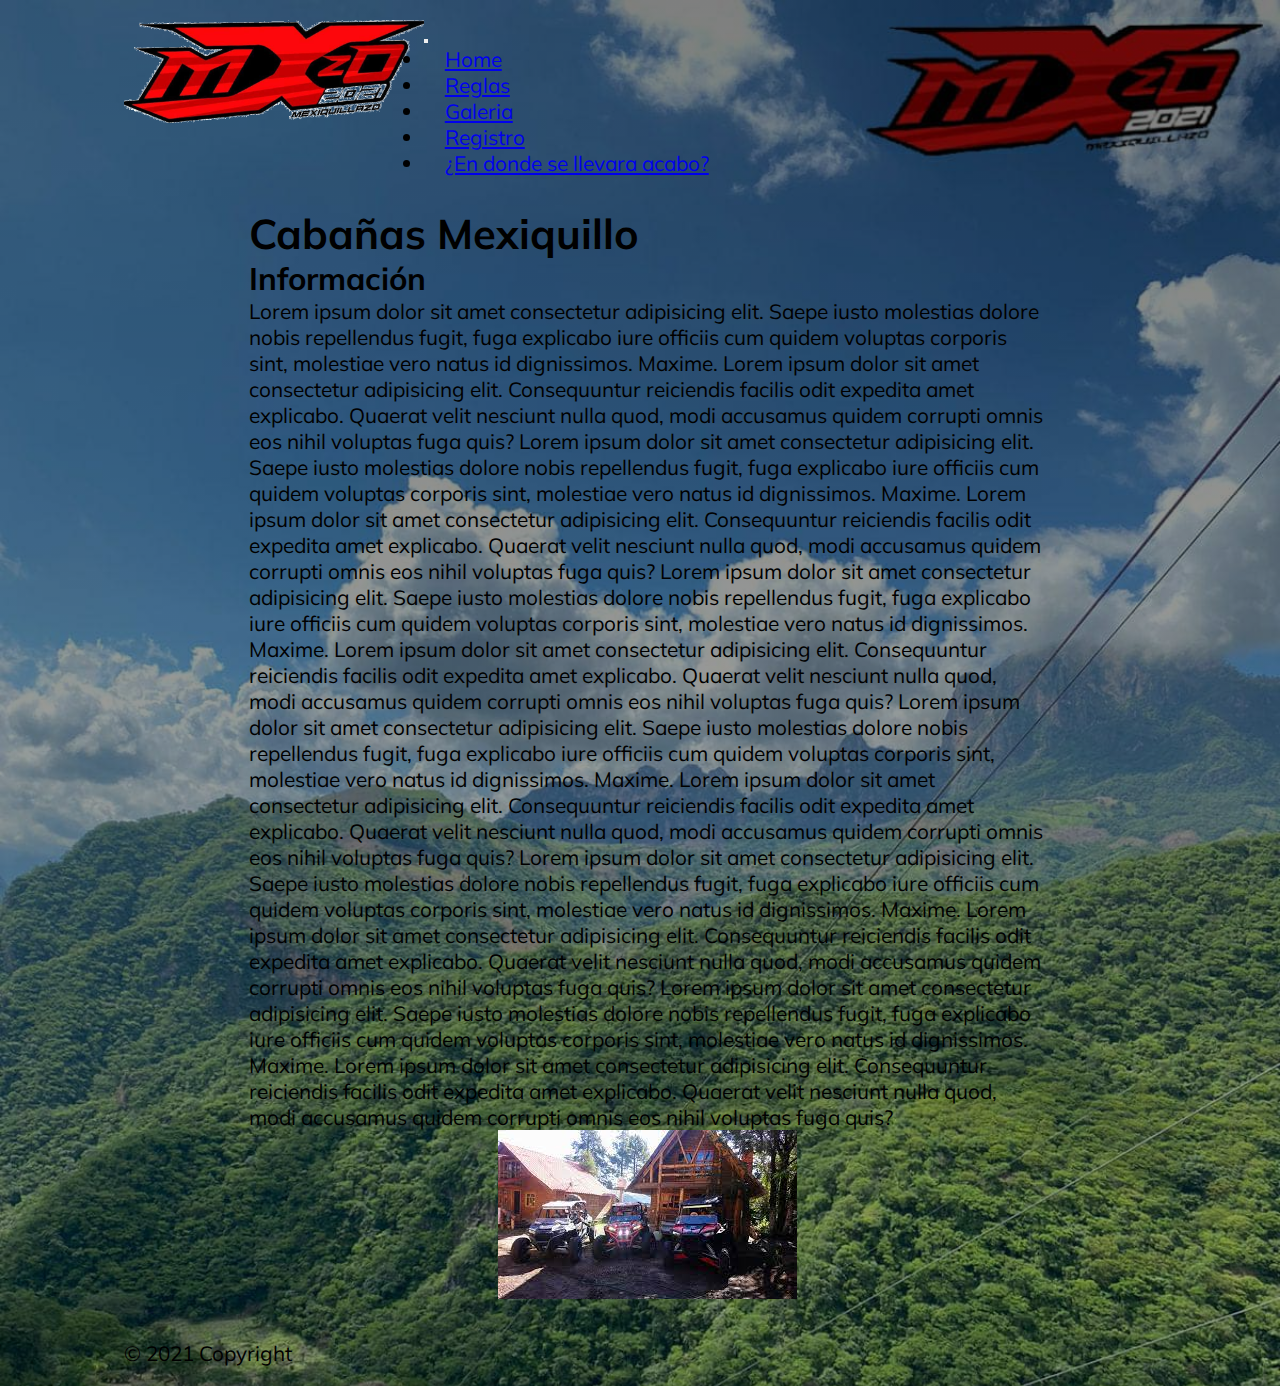
==== index.html @ 037ce4f3 "Mejorando nav" ====
<!DOCTYPE html>
<html>
	<head>
        <title>Cabañas</title>
		<meta name="keywords" content="Turismo, Bosque, montañas, información">
		<meta name="description" content="En nuestras instalaciones, podrás divertirte haciendo diferentes actividades al aire libre, 
		así como disfrutar de nuestros cabañas con todas la necesidades para que disfrutes tu estancia."/>
        <meta charset=utf-8>
        <meta name=viewport content="width=device-width, initial-scale=1">
		<link href="https://cdn.jsdelivr.net/npm/bootstrap@5.0.2/dist/css/bootstrap.min.css" rel="stylesheet" integrity="sha384-EVSTQN3/azprG1Anm3QDgpJLIm9Nao0Yz1ztcQTwFspd3yD65VohhpuuCOmLASjC" crossorigin="anonymous">
        <link href="sass/style2.css" rel="stylesheet" type="text/css">
    </head>
    <body>
        <div class="main">
			<nav class="navbar navbar-expand-lg navbar-dark bg-dark">
                <a href="index.html"><img src="img/logo.png" class="logo"></a>
                <div class="container">
                  <button class="navbar-toggler collapsed" type="button" data-bs-toggle="collapse" data-bs-target="#navbarsExample07" aria-controls="navbarsExample07" aria-expanded="false" aria-label="Toggle navigation">
                    <span class="navbar-toggler-icon"></span>
                  </button>                  
                    <div class="navbar-collapse collapse text-center menu" id="navbarsExample07">
                        <ul class="navbar-nav">
                            <li>
                                <a class="nav-link" href="index.html">Home</a>
                            </li>
                            <li>
                                <a class="nav-link" href="reglas.html">Reglas</a>
                            </li>
                            <li>
                                <a class="nav-link" href="galeria.html">Galeria</a>
                            </li>
                            <li>
                                <a class="nav-link" href="contacto.html">Registro</a>
                            </li>
                            <li>
                                <a class="nav-link" href="mapa.html">¿En donde se llevara acabo?</a>
                            </li>
                        </ul>
                    </div>
                </div>
            </nav>  
			<div class="bg-light formulario">
				<h1>Cabañas Mexiquillo</h1>
				<h2>Información</h2>
				<p>
					Lorem ipsum dolor sit amet consectetur adipisicing elit. 
					Saepe iusto molestias dolore nobis repellendus fugit, fuga explicabo iure officiis 
					cum quidem voluptas corporis sint, molestiae vero natus id dignissimos. Maxime.
					Lorem ipsum dolor sit amet consectetur adipisicing elit. Consequuntur reiciendis 
					facilis odit expedita amet explicabo. 
					Quaerat velit nesciunt nulla quod, modi accusamus quidem corrupti omnis eos nihil voluptas fuga quis?
					Lorem ipsum dolor sit amet consectetur adipisicing elit. 
					Saepe iusto molestias dolore nobis repellendus fugit, fuga explicabo iure officiis 
					cum quidem voluptas corporis sint, molestiae vero natus id dignissimos. Maxime.
					Lorem ipsum dolor sit amet consectetur adipisicing elit. Consequuntur reiciendis 
					facilis odit expedita amet explicabo. 
					Quaerat velit nesciunt nulla quod, modi accusamus quidem corrupti omnis eos nihil voluptas fuga quis?
					Lorem ipsum dolor sit amet consectetur adipisicing elit. 
					Saepe iusto molestias dolore nobis repellendus fugit, fuga explicabo iure officiis 
					cum quidem voluptas corporis sint, molestiae vero natus id dignissimos. Maxime.
					Lorem ipsum dolor sit amet consectetur adipisicing elit. Consequuntur reiciendis 
					facilis odit expedita amet explicabo. 
					Quaerat velit nesciunt nulla quod, modi accusamus quidem corrupti omnis eos nihil voluptas fuga quis?
					Lorem ipsum dolor sit amet consectetur adipisicing elit. 
					Saepe iusto molestias dolore nobis repellendus fugit, fuga explicabo iure officiis 
					cum quidem voluptas corporis sint, molestiae vero natus id dignissimos. Maxime.
					Lorem ipsum dolor sit amet consectetur adipisicing elit. Consequuntur reiciendis 
					facilis odit expedita amet explicabo. 
					Quaerat velit nesciunt nulla quod, modi accusamus quidem corrupti omnis eos nihil voluptas fuga quis?
					Lorem ipsum dolor sit amet consectetur adipisicing elit. 
					Saepe iusto molestias dolore nobis repellendus fugit, fuga explicabo iure officiis 
					cum quidem voluptas corporis sint, molestiae vero natus id dignissimos. Maxime.
					Lorem ipsum dolor sit amet consectetur adipisicing elit. Consequuntur reiciendis 
					facilis odit expedita amet explicabo. 
					Quaerat velit nesciunt nulla quod, modi accusamus quidem corrupti omnis eos nihil voluptas fuga quis?
					Lorem ipsum dolor sit amet consectetur adipisicing elit. 
					Saepe iusto molestias dolore nobis repellendus fugit, fuga explicabo iure officiis 
					cum quidem voluptas corporis sint, molestiae vero natus id dignissimos. Maxime.
					Lorem ipsum dolor sit amet consectetur adipisicing elit. Consequuntur reiciendis 
					facilis odit expedita amet explicabo. 
					Quaerat velit nesciunt nulla quod, modi accusamus quidem corrupti omnis eos nihil voluptas fuga quis?
				</p>
				<img src="img/info1.jpg" class="info__imag">
			</div>  
			<footer class="bg-light">
                <div class="text-center p-3">
                      © 2021 Copyright
                </div>
            </footer>
		</div>
		<script src="https://cdn.jsdelivr.net/npm/bootstrap@5.0.2/dist/js/bootstrap.bundle.min.js" integrity="sha384-MrcW6ZMFYlzcLA8Nl+NtUVF0sA7MsXsP1UyJoMp4YLEuNSfAP+JcXn/tWtIaxVXM" crossorigin="anonymous"></script>
	</body>
</html>
---- sass/style2.css ----
@import url("https://fonts.googleapis.com/css2?family=Frank+Ruhl+Libre:wght@700&family=Mulish:ital,wght@1,300&display=swap");
* {
  margin: 0;
  padding: 0;
}

body {
  min-height: 100vh;
  background-image: linear-gradient(rgba(0, 0, 0, 0.5), rgba(0, 0, 0, 0.3)), url("../img/fondo2.jpg");
  background-size: cover;
  font-family: "Mulish", sans-serif;
  font-size: 150%;
}

.main {
  margin: 20px;
  width: 98%;
  height: 98%;
}
.main .logo {
  width: 300px;
}
.main nav {
  display: flex;
  flex-direction: column;
}
.main nav li {
  padding-inline: 1em;
}
.main nav li:hover {
  background-color: black;
  transform: scale(1, 1);
}
@media all and (min-width: 980px) {
  .main nav li:hover {
    background-color: green;
    transform: scale(1.1, 1.1);
  }
}
.main .formulario {
  margin-bottom: 10px;
  margin-top: 10px;
  padding: 1em;
}
.main .formulario--datos {
  display: flex;
  flex-direction: column;
}
.main footer {
  margin-top: 1em;
}

.parpadea, .cuidado {
  animation-name: parpadeo;
  animation-duration: 1s;
  animation-timing-function: linear;
  animation-iteration-count: infinite;
}

@keyframes parpadeo {
  0% {
    opacity: 1;
  }
  50% {
    opacity: 0;
  }
  100% {
    opacity: 1;
  }
}
.info__imag {
  margin-left: auto;
  margin-right: auto;
  display: block;
}

.tamanoImagenes {
  width: 100%;
  height: 500px;
  margin: 0px;
  padding: 10px;
}

.reglas {
  padding-left: 30px;
}
.reglas .separacion {
  padding-top: 10px;
  padding-bottom: 10px;
}

.titulo, .cuidado {
  text-align: center;
  font-size: 100%;
}

.cuidado {
  font-size: 28px;
  font-weight: bold;
  color: red;
}

@media all and (min-width: 1279px) {
  body {
    font-size: 130%;
  }

  .main header {
    margin-left: 100px;
    margin-right: 100px;
  }

  .main nav {
    flex-direction: row;
    margin-left: 5em;
    margin-right: 5em;
  }

  .main .formulario {
    margin-left: 8em;
    margin-right: 8em;
    padding: 1em 3em;
  }

  .main footer {
    margin-left: 5em;
    margin-right: 5em;
  }

  .main .formulario--datos {
    flex-direction: row;
    flex-wrap: wrap;
  }

  .main .carruselTamano {
    margin-left: 15em;
    margin-right: 15em;
  }
}

/*# sourceMappingURL=style2.css.map */
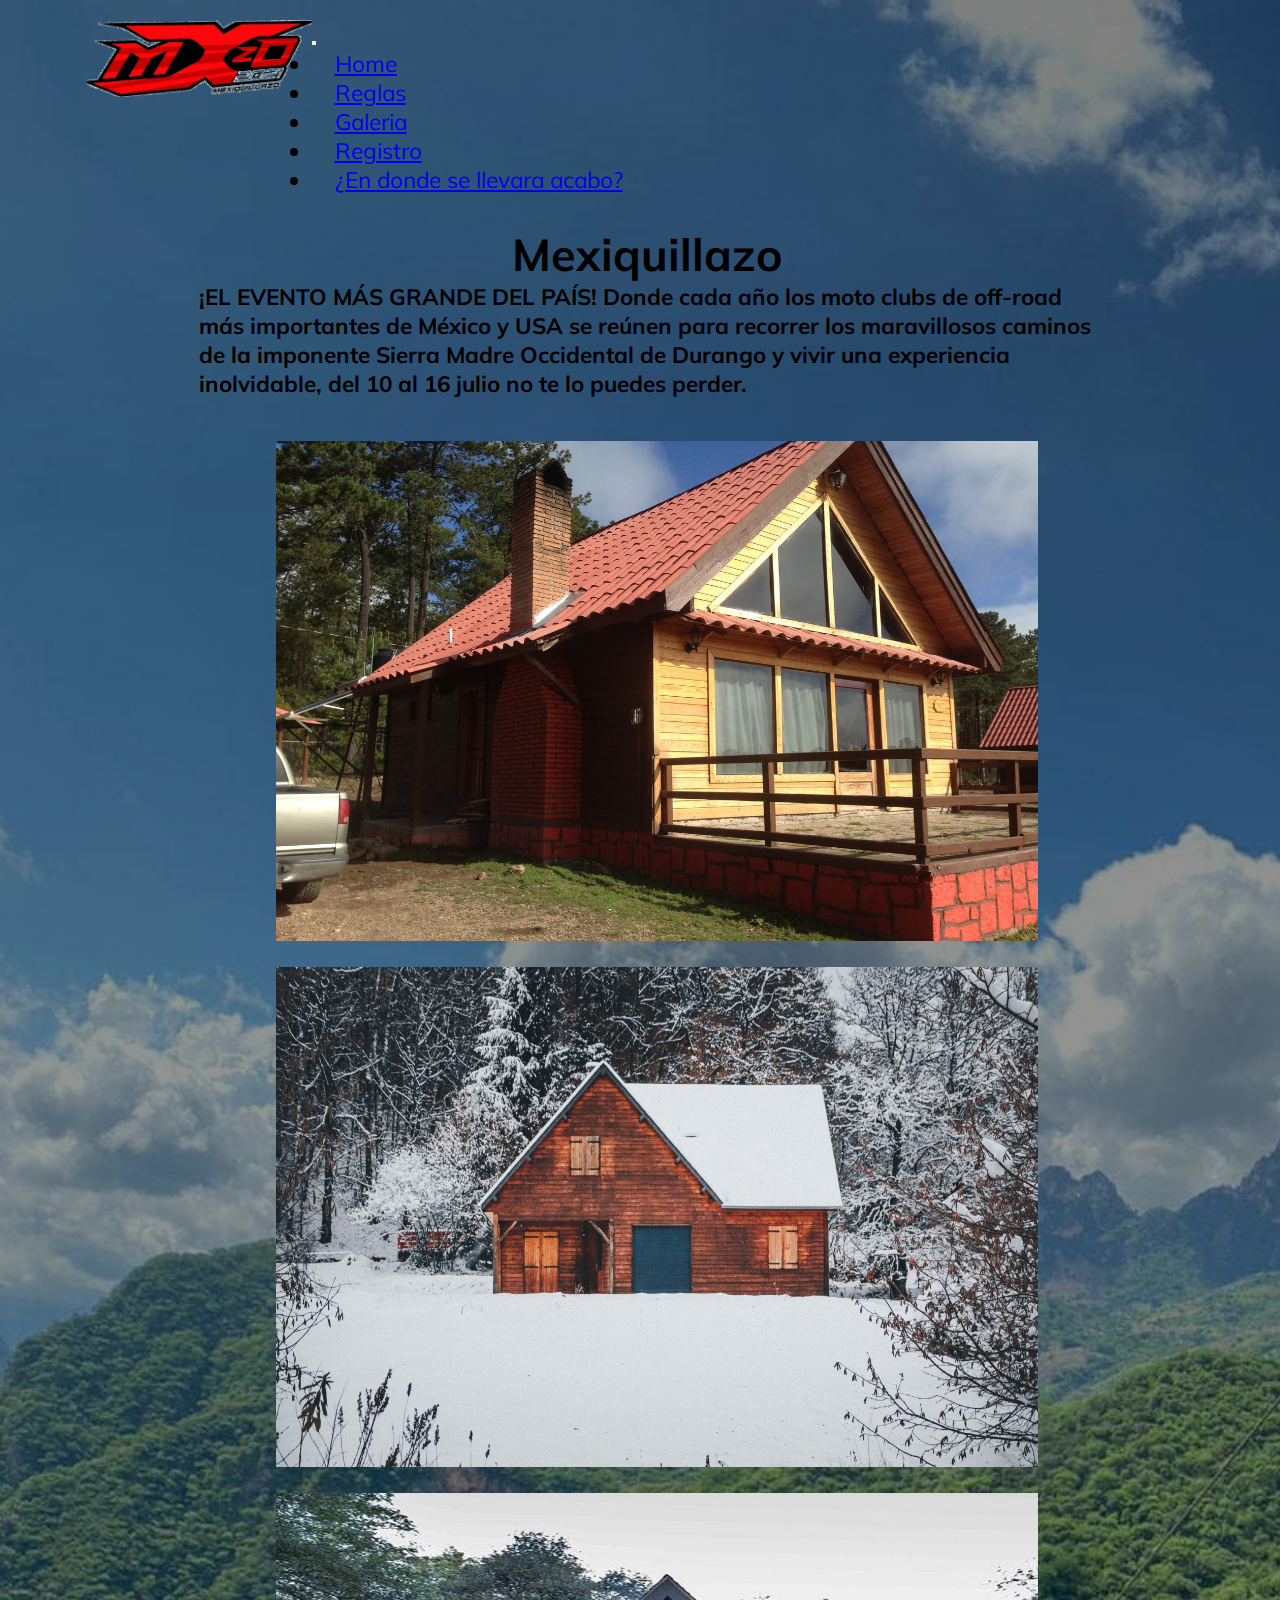
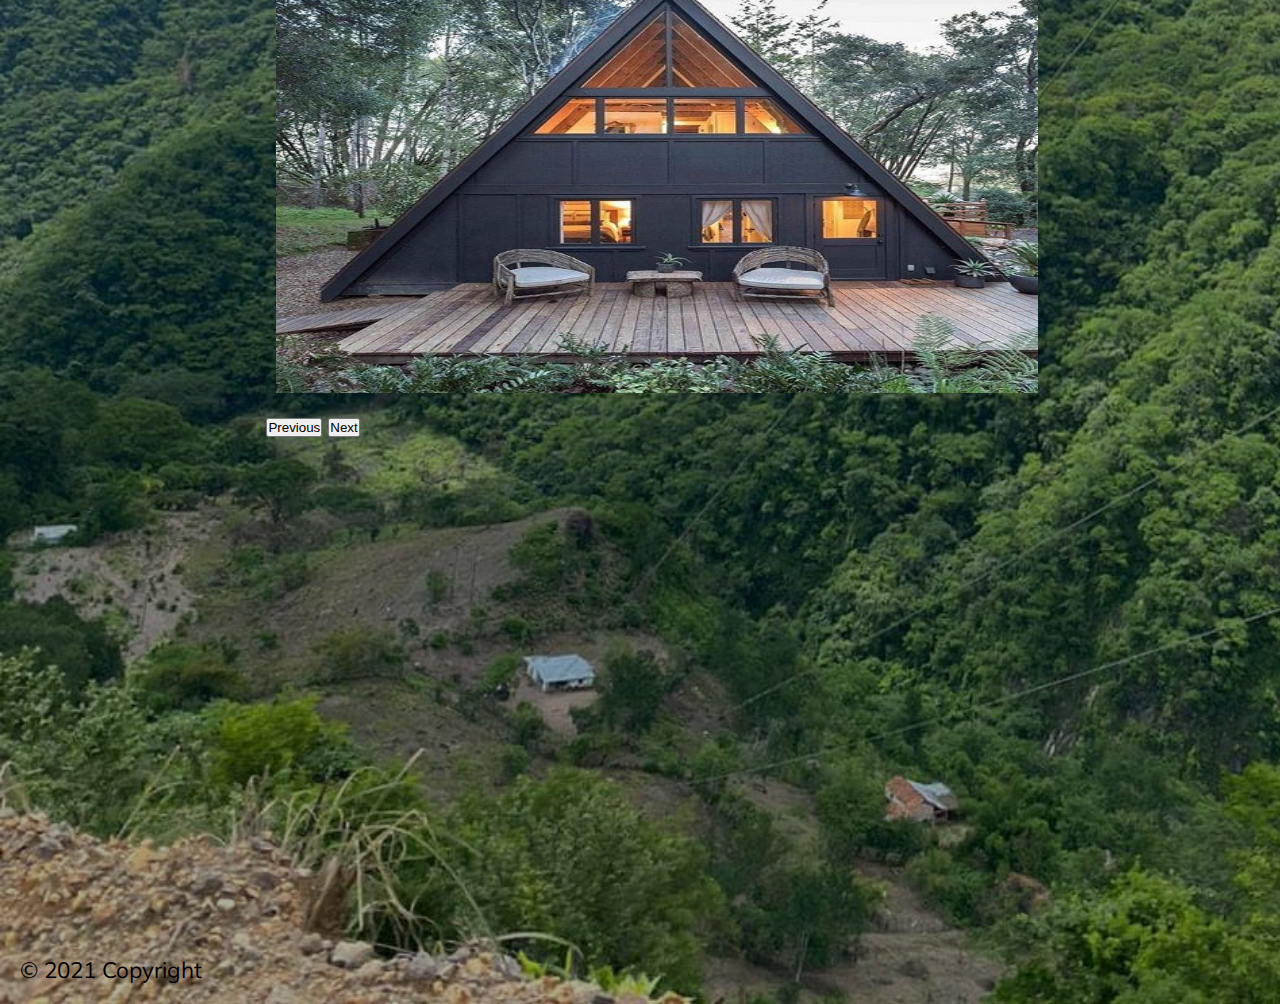
==== commit 01a298e7: "Mejorado el home y añadiendo tamaño de letras" ====
--- a/index.html
+++ b/index.html
@@ -39,49 +39,56 @@
                     </div>
                 </div>
             </nav>  
-			<div class="bg-light formulario">
-				<h1>Cabañas Mexiquillo</h1>
-				<h2>Información</h2>
-				<p>
-					Lorem ipsum dolor sit amet consectetur adipisicing elit. 
-					Saepe iusto molestias dolore nobis repellendus fugit, fuga explicabo iure officiis 
-					cum quidem voluptas corporis sint, molestiae vero natus id dignissimos. Maxime.
-					Lorem ipsum dolor sit amet consectetur adipisicing elit. Consequuntur reiciendis 
-					facilis odit expedita amet explicabo. 
-					Quaerat velit nesciunt nulla quod, modi accusamus quidem corrupti omnis eos nihil voluptas fuga quis?
-					Lorem ipsum dolor sit amet consectetur adipisicing elit. 
-					Saepe iusto molestias dolore nobis repellendus fugit, fuga explicabo iure officiis 
-					cum quidem voluptas corporis sint, molestiae vero natus id dignissimos. Maxime.
-					Lorem ipsum dolor sit amet consectetur adipisicing elit. Consequuntur reiciendis 
-					facilis odit expedita amet explicabo. 
-					Quaerat velit nesciunt nulla quod, modi accusamus quidem corrupti omnis eos nihil voluptas fuga quis?
-					Lorem ipsum dolor sit amet consectetur adipisicing elit. 
-					Saepe iusto molestias dolore nobis repellendus fugit, fuga explicabo iure officiis 
-					cum quidem voluptas corporis sint, molestiae vero natus id dignissimos. Maxime.
-					Lorem ipsum dolor sit amet consectetur adipisicing elit. Consequuntur reiciendis 
-					facilis odit expedita amet explicabo. 
-					Quaerat velit nesciunt nulla quod, modi accusamus quidem corrupti omnis eos nihil voluptas fuga quis?
-					Lorem ipsum dolor sit amet consectetur adipisicing elit. 
-					Saepe iusto molestias dolore nobis repellendus fugit, fuga explicabo iure officiis 
-					cum quidem voluptas corporis sint, molestiae vero natus id dignissimos. Maxime.
-					Lorem ipsum dolor sit amet consectetur adipisicing elit. Consequuntur reiciendis 
-					facilis odit expedita amet explicabo. 
-					Quaerat velit nesciunt nulla quod, modi accusamus quidem corrupti omnis eos nihil voluptas fuga quis?
-					Lorem ipsum dolor sit amet consectetur adipisicing elit. 
-					Saepe iusto molestias dolore nobis repellendus fugit, fuga explicabo iure officiis 
-					cum quidem voluptas corporis sint, molestiae vero natus id dignissimos. Maxime.
-					Lorem ipsum dolor sit amet consectetur adipisicing elit. Consequuntur reiciendis 
-					facilis odit expedita amet explicabo. 
-					Quaerat velit nesciunt nulla quod, modi accusamus quidem corrupti omnis eos nihil voluptas fuga quis?
-					Lorem ipsum dolor sit amet consectetur adipisicing elit. 
-					Saepe iusto molestias dolore nobis repellendus fugit, fuga explicabo iure officiis 
-					cum quidem voluptas corporis sint, molestiae vero natus id dignissimos. Maxime.
-					Lorem ipsum dolor sit amet consectetur adipisicing elit. Consequuntur reiciendis 
-					facilis odit expedita amet explicabo. 
-					Quaerat velit nesciunt nulla quod, modi accusamus quidem corrupti omnis eos nihil voluptas fuga quis?
-				</p>
-				<img src="img/info1.jpg" class="info__imag">
-			</div>  
+			<section class="bg-light formulario">
+				<h1 class="titulo">Mexiquillazo</h1>
+				<h2 class="text-center letraM">
+					¡EL EVENTO MÁS GRANDE DEL PAÍS! Donde cada año los moto clubs de off-road más importantes de México 
+					y USA se reúnen para recorrer los maravillosos caminos de la imponente Sierra Madre Occidental de Durango 
+					y vivir una experiencia inolvidable, del 10 al 16 julio no te lo puedes perder. 
+				</h2>
+			</section> 
+            <section class="bg-dark formulario--carrusel">
+                <div id="carouselExampleControls" class="carousel slide" data-bs-ride="carousel">
+                    <div class="carousel-inner">
+                        <div class="carousel-item active">
+                            <img src="img/galeria/caba1.jpg" class="d-block w-100 tamanoImagenes" alt="caba1">
+                        </div>
+                        <div class="carousel-item">
+                            <img src="img/galeria/caba2.jpg" class="d-block w-100 tamanoImagenes" alt="caba2">
+                        </div>
+                        <div class="carousel-item">
+                            <img src="img/galeria/caba3.jpg" class="d-block w-100 tamanoImagenes" alt="caba3">
+                        </div>
+                    </div>
+                    <button class="carousel-control-prev" type="button" data-bs-target="#carouselExampleControls" data-bs-slide="prev">
+                        <span class="carousel-control-prev-icon" aria-hidden="true"></span>
+                        <span class="visually-hidden">Previous</span>
+                    </button>
+                    <button class="carousel-control-next" type="button" data-bs-target="#carouselExampleControls" data-bs-slide="next">
+                        <span class="carousel-control-next-icon" aria-hidden="true"></span>
+                        <span class="visually-hidden">Next</span>
+                    </button>
+                </div>
+			</section> 
+            <section class="bg-light formulario">
+                <div class="d-flex justify-content-between formulario--datos">
+                    <div class="px-2">
+                        <iframe width="380" height="214" src="https://www.youtube.com/embed/M3ZvIL6o-kg" title="YouTube video player" frameborder="0" 
+                            allow="accelerometer; autoplay; clipboard-write; encrypted-media; gyroscope; picture-in-picture" allowfullscreen>
+                        </iframe>
+                    </div>
+                    <div class="px-2">
+                        <iframe width="380" height="214" src="https://www.youtube.com/embed/oKyKGlIbn2c" title="YouTube video player" frameborder="0" 
+                            allow="accelerometer; autoplay; clipboard-write; encrypted-media; gyroscope; picture-in-picture" allowfullscreen>
+                        </iframe>
+                    </div>
+                    <div class="px-2">
+                        <iframe width="380" height="214" src="https://www.youtube.com/embed/1DWJSd4Ege8" title="YouTube video player" frameborder="0" 
+                            allow="accelerometer; autoplay; clipboard-write; encrypted-media; gyroscope; picture-in-picture" allowfullscreen>
+                        </iframe>
+                    </div>
+                </div>    
+            </section>
 			<footer class="bg-light">
                 <div class="text-center p-3">
                       © 2021 Copyright
--- a/sass/style2.css
+++ b/sass/style2.css
@@ -11,6 +11,16 @@
   font-family: "Mulish", sans-serif;
   font-size: 150%;
 }
+@media all and (min-width: 811px) {
+  body {
+    font-size: 140%;
+  }
+}
+@media all and (min-width: 1368px) {
+  body {
+    font-size: 130%;
+  }
+}
 
 .main {
   margin: 20px;
@@ -19,6 +29,11 @@
 }
 .main .logo {
   width: 300px;
+}
+@media all and (min-width: 811px) {
+  .main .logo {
+    width: 225px;
+  }
 }
 .main nav {
   display: flex;
@@ -37,6 +52,19 @@
     transform: scale(1.1, 1.1);
   }
 }
+@media all and (min-width: 811px) {
+  .main nav {
+    flex-direction: row;
+    margin-left: 3em;
+    margin-right: 3em;
+  }
+}
+@media all and (min-width: 1368px) {
+  .main nav {
+    margin-left: 5em;
+    margin-right: 5em;
+  }
+}
 .main .formulario {
   margin-bottom: 10px;
   margin-top: 10px;
@@ -45,6 +73,37 @@
 .main .formulario--datos {
   display: flex;
   flex-direction: column;
+}
+@media all and (min-width: 811px) {
+  .main .formulario--datos {
+    flex-direction: row;
+    flex-wrap: wrap;
+  }
+}
+@media all and (min-width: 811px) {
+  .main .formulario--carrusel {
+    margin-left: 11em;
+    margin-right: 11em;
+  }
+}
+@media all and (min-width: 1368px) {
+  .main .formulario--carrusel {
+    margin-left: 25em;
+    margin-right: 25em;
+  }
+}
+@media all and (min-width: 811px) {
+  .main .formulario {
+    margin-left: 5em;
+    margin-right: 5em;
+    padding: 1em 3em;
+  }
+}
+@media all and (min-width: 1368px) {
+  .main .formulario {
+    margin-left: 8em;
+    margin-right: 8em;
+  }
 }
 .main footer {
   margin-top: 1em;
@@ -91,7 +150,35 @@
 
 .titulo, .cuidado {
   text-align: center;
+  font-weight: bold;
+}
+
+.letraXLL {
+  font-size: 200%;
+}
+
+.letraXL {
+  font-size: 150%;
+}
+
+.letraL {
+  font-size: 125%;
+}
+
+.letraM {
   font-size: 100%;
+}
+
+.letraS {
+  font-size: 70%;
+}
+
+.letraXS {
+  font-size: 50%;
+}
+
+.letraXSS {
+  font-size: 30%;
 }
 
 .cuidado {
@@ -100,42 +187,4 @@
   color: red;
 }
 
-@media all and (min-width: 1279px) {
-  body {
-    font-size: 130%;
-  }
-
-  .main header {
-    margin-left: 100px;
-    margin-right: 100px;
-  }
-
-  .main nav {
-    flex-direction: row;
-    margin-left: 5em;
-    margin-right: 5em;
-  }
-
-  .main .formulario {
-    margin-left: 8em;
-    margin-right: 8em;
-    padding: 1em 3em;
-  }
-
-  .main footer {
-    margin-left: 5em;
-    margin-right: 5em;
-  }
-
-  .main .formulario--datos {
-    flex-direction: row;
-    flex-wrap: wrap;
-  }
-
-  .main .carruselTamano {
-    margin-left: 15em;
-    margin-right: 15em;
-  }
-}
-
 /*# sourceMappingURL=style2.css.map */
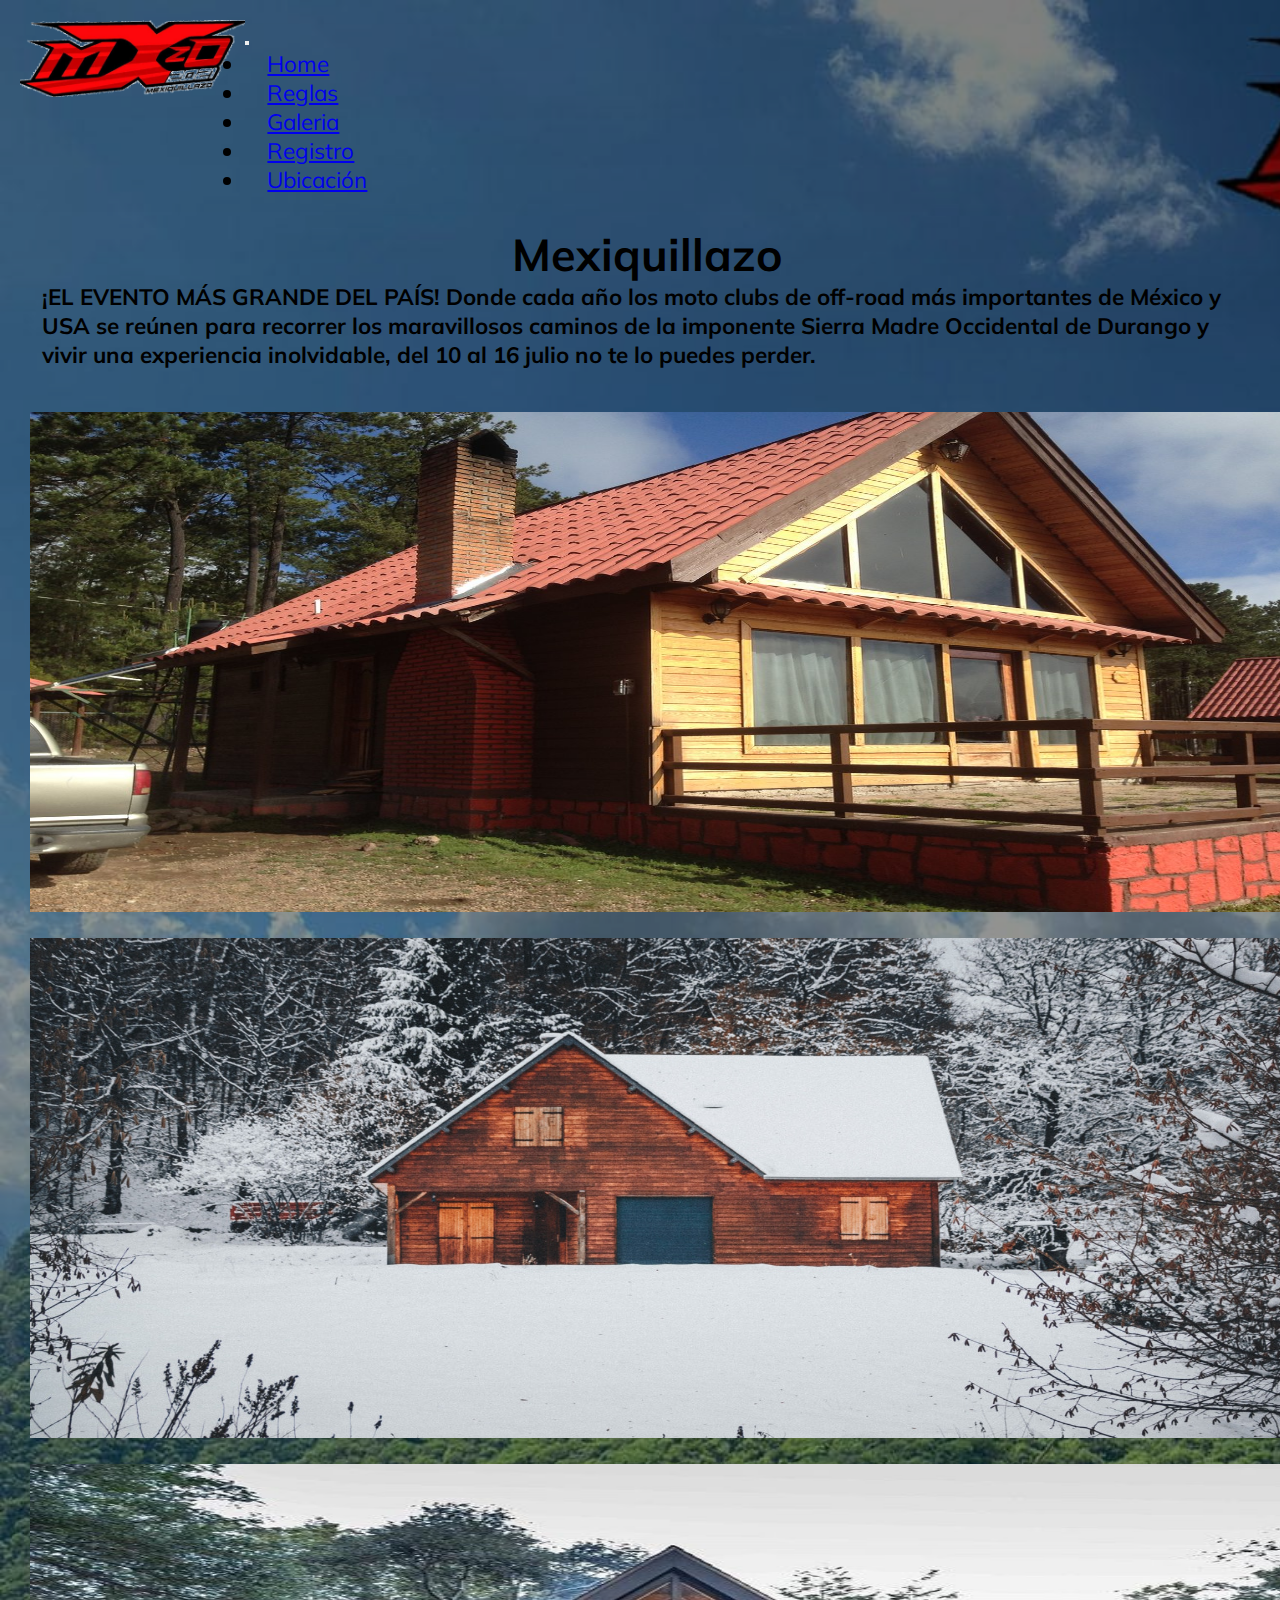
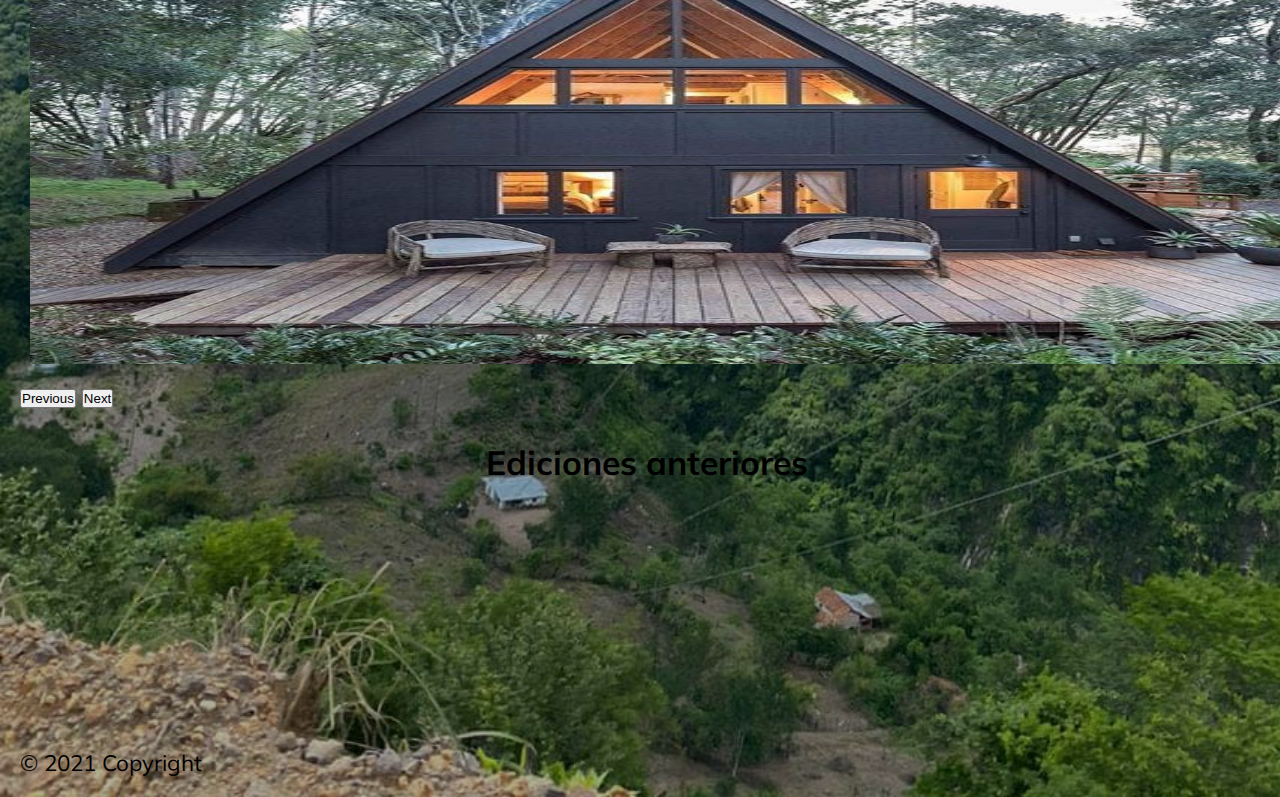
==== commit 856bc79e: "Cambie el respond, por col- del bootstrap" ====
--- a/index.html
+++ b/index.html
@@ -12,7 +12,7 @@
     </head>
     <body>
         <div class="main">
-			<nav class="navbar navbar-expand-lg navbar-dark bg-dark">
+			<nav class="navbar navbar-expand-lg navbar-dark bg-dark col-xl-10 col-lg-11 mx-auto">
                 <a href="index.html"><img src="img/logo.png" class="logo"></a>
                 <div class="container">
                   <button class="navbar-toggler collapsed" type="button" data-bs-toggle="collapse" data-bs-target="#navbarsExample07" aria-controls="navbarsExample07" aria-expanded="false" aria-label="Toggle navigation">
@@ -33,13 +33,13 @@
                                 <a class="nav-link" href="contacto.html">Registro</a>
                             </li>
                             <li>
-                                <a class="nav-link" href="mapa.html">¿En donde se llevara acabo?</a>
+                                <a class="nav-link" href="mapa.html">Ubicación</a>
                             </li>
                         </ul>
                     </div>
                 </div>
             </nav>  
-			<section class="bg-light formulario">
+			<section class="bg-light formulario col-xl-10 col-lg-11 mx-auto">
 				<h1 class="titulo">Mexiquillazo</h1>
 				<h2 class="text-center letraM">
 					¡EL EVENTO MÁS GRANDE DEL PAÍS! Donde cada año los moto clubs de off-road más importantes de México 
@@ -47,7 +47,7 @@
 					y vivir una experiencia inolvidable, del 10 al 16 julio no te lo puedes perder. 
 				</h2>
 			</section> 
-            <section class="bg-dark formulario--carrusel">
+            <section class="bg-dark formulario--carrusel col-xl-7 col-lg-9 mx-auto">
                 <div id="carouselExampleControls" class="carousel slide" data-bs-ride="carousel">
                     <div class="carousel-inner">
                         <div class="carousel-item active">
@@ -70,7 +70,8 @@
                     </button>
                 </div>
 			</section> 
-            <section class="bg-light formulario">
+            <section class="bg-light formulario col-xl-10 col-lg-11 mx-auto">
+                <h2 class="titulo">Ediciones anteriores</h2>
                 <div class="d-flex justify-content-between formulario--datos">
                     <div class="px-2">
                         <iframe width="380" height="214" src="https://www.youtube.com/embed/M3ZvIL6o-kg" title="YouTube video player" frameborder="0" 
@@ -89,7 +90,7 @@
                     </div>
                 </div>    
             </section>
-			<footer class="bg-light">
+			<footer class="bg-light col-xl-10 col-lg-11 mx-auto">
                 <div class="text-center p-3">
                       © 2021 Copyright
                 </div>
--- a/sass/style2.css
+++ b/sass/style2.css
@@ -55,14 +55,6 @@
 @media all and (min-width: 811px) {
   .main nav {
     flex-direction: row;
-    margin-left: 3em;
-    margin-right: 3em;
-  }
-}
-@media all and (min-width: 1368px) {
-  .main nav {
-    margin-left: 5em;
-    margin-right: 5em;
   }
 }
 .main .formulario {
@@ -78,31 +70,6 @@
   .main .formulario--datos {
     flex-direction: row;
     flex-wrap: wrap;
-  }
-}
-@media all and (min-width: 811px) {
-  .main .formulario--carrusel {
-    margin-left: 11em;
-    margin-right: 11em;
-  }
-}
-@media all and (min-width: 1368px) {
-  .main .formulario--carrusel {
-    margin-left: 25em;
-    margin-right: 25em;
-  }
-}
-@media all and (min-width: 811px) {
-  .main .formulario {
-    margin-left: 5em;
-    margin-right: 5em;
-    padding: 1em 3em;
-  }
-}
-@media all and (min-width: 1368px) {
-  .main .formulario {
-    margin-left: 8em;
-    margin-right: 8em;
   }
 }
 .main footer {
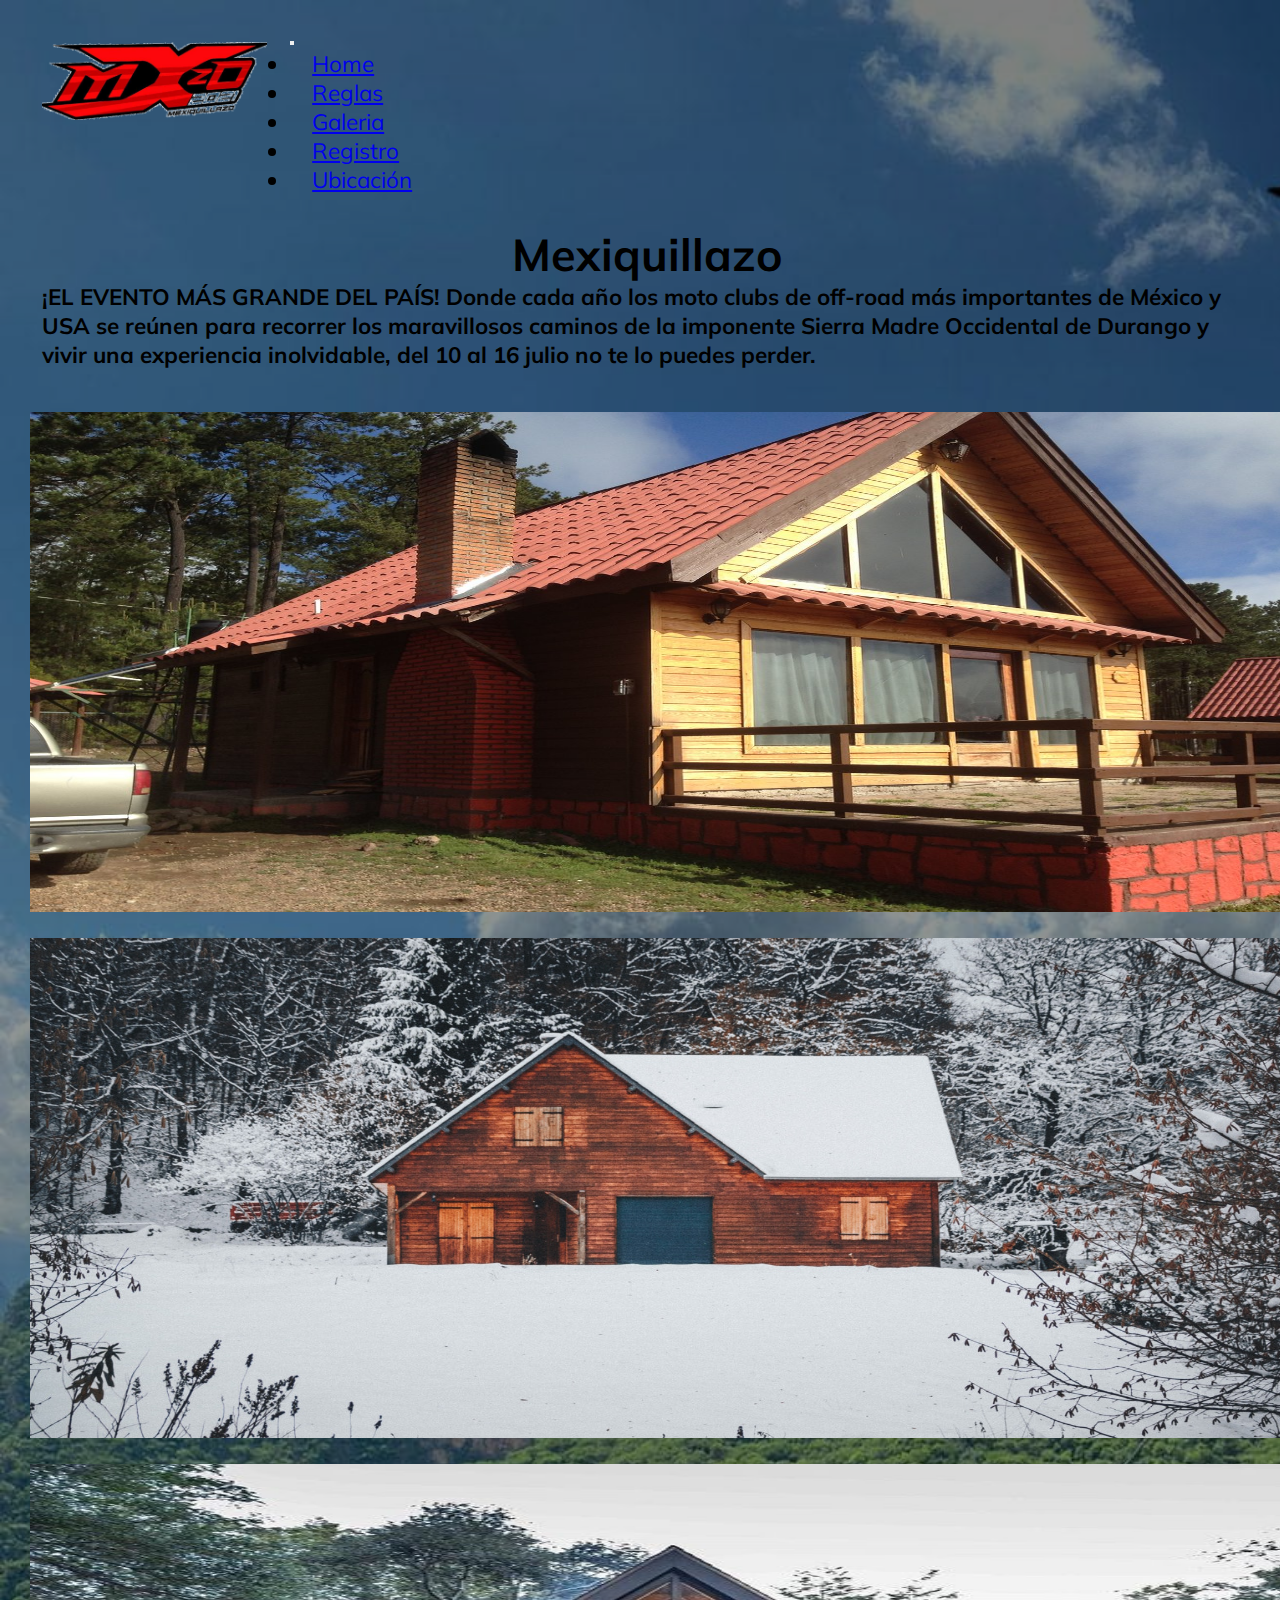
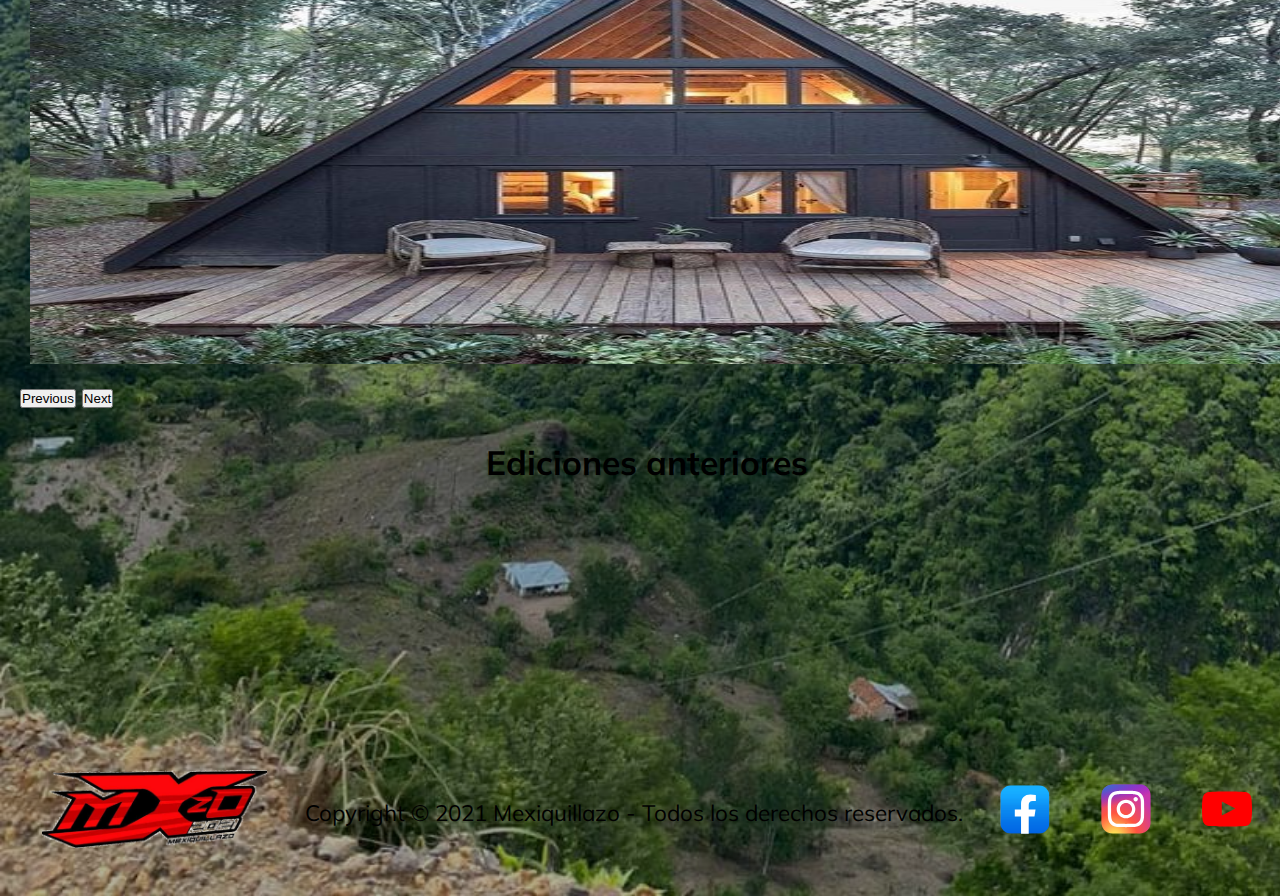
==== commit 088b2eaf: "Mejorando footer y registro" ====
--- a/index.html
+++ b/index.html
@@ -13,7 +13,7 @@
     <body>
         <div class="main">
 			<nav class="navbar navbar-expand-lg navbar-dark bg-dark col-xl-10 col-lg-11 mx-auto">
-                <a href="index.html"><img src="img/logo.png" class="logo"></a>
+                <a href="index.html"><img src="img/logo.png" class="logo" alt="logo"></a>
                 <div class="container">
                   <button class="navbar-toggler collapsed" type="button" data-bs-toggle="collapse" data-bs-target="#navbarsExample07" aria-controls="navbarsExample07" aria-expanded="false" aria-label="Toggle navigation">
                     <span class="navbar-toggler-icon"></span>
@@ -90,9 +90,17 @@
                     </div>
                 </div>    
             </section>
-			<footer class="bg-light col-xl-10 col-lg-11 mx-auto">
-                <div class="text-center p-3">
-                      © 2021 Copyright
+			<footer class="bg-dark col-xl-10 col-lg-11 mx-auto">
+                <div>
+                    <a href="index.html"><img src="img/logo.png" class="logo" alt="logo"></a>
+                </div>
+                <div class="text-center text-white">
+                    Copyright © 2021 Mexiquillazo - Todos los derechos reservados.
+                </div>
+                <div>
+                    <a href="https://www.facebook.com/Mexiquillazo/"><img src="img/facebook.svg" class="iconos" alt="facebook"></a>
+                    <a href="https://www.instagram.com/mxzo_official/"><img src="img/iinstagram.svg" class="iconos" alt="instagram"></a>
+                    <a href="https://www.youtube.com/channel/UC4fy3j4HSl31OlYzReTTy1g/featured"><img src="img/youtube.svg" class="iconos" alt="youtube"></a>
                 </div>
             </footer>
 		</div>
--- a/sass/style2.css
+++ b/sass/style2.css
@@ -29,6 +29,7 @@
 }
 .main .logo {
   width: 300px;
+  padding: 1em;
 }
 @media all and (min-width: 811px) {
   .main .logo {
@@ -72,8 +73,24 @@
     flex-wrap: wrap;
   }
 }
+.main .formulario .separa {
+  margin-left: 1em;
+}
 .main footer {
   margin-top: 1em;
+  display: flex;
+  flex-direction: column;
+  justify-content: space-between;
+  align-items: center;
+}
+.main footer .iconos {
+  margin: 1em;
+  width: 50px;
+}
+@media all and (min-width: 811px) {
+  .main footer {
+    flex-direction: row;
+  }
 }
 
 .parpadea, .cuidado {
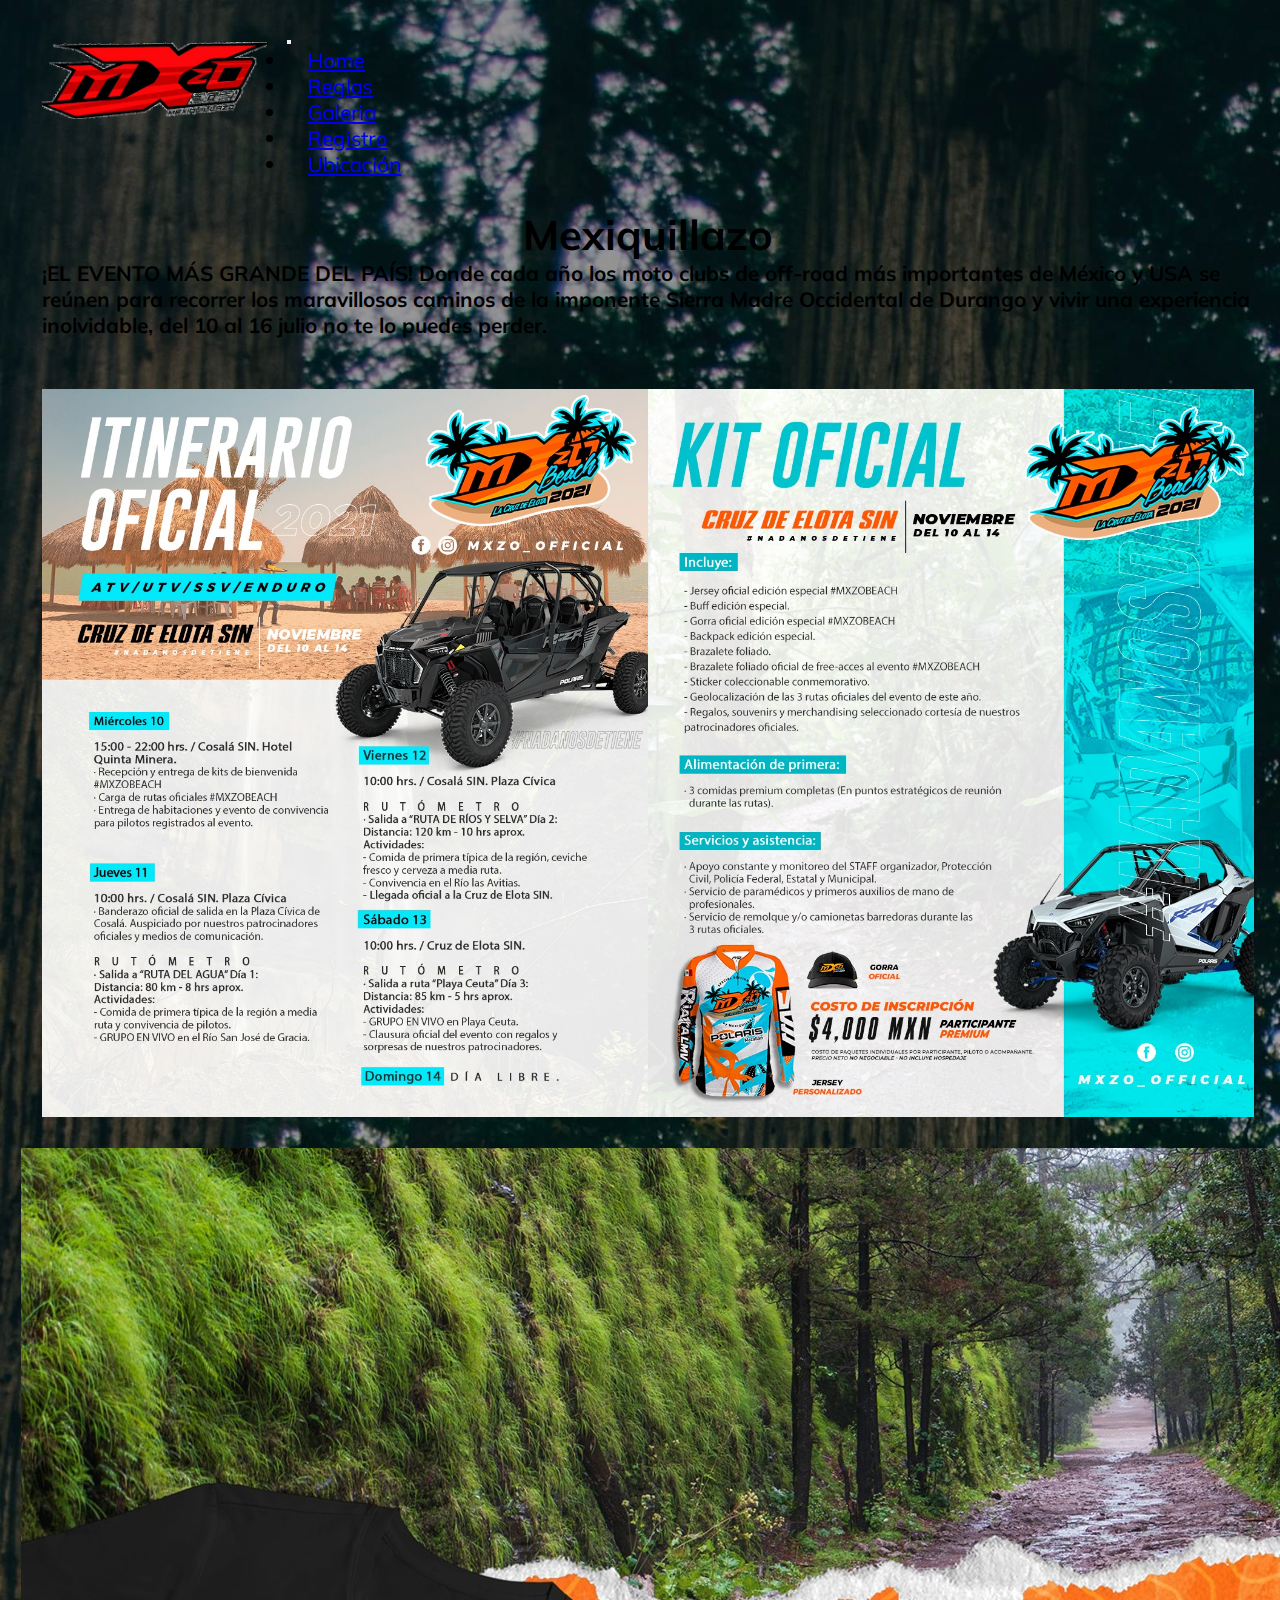
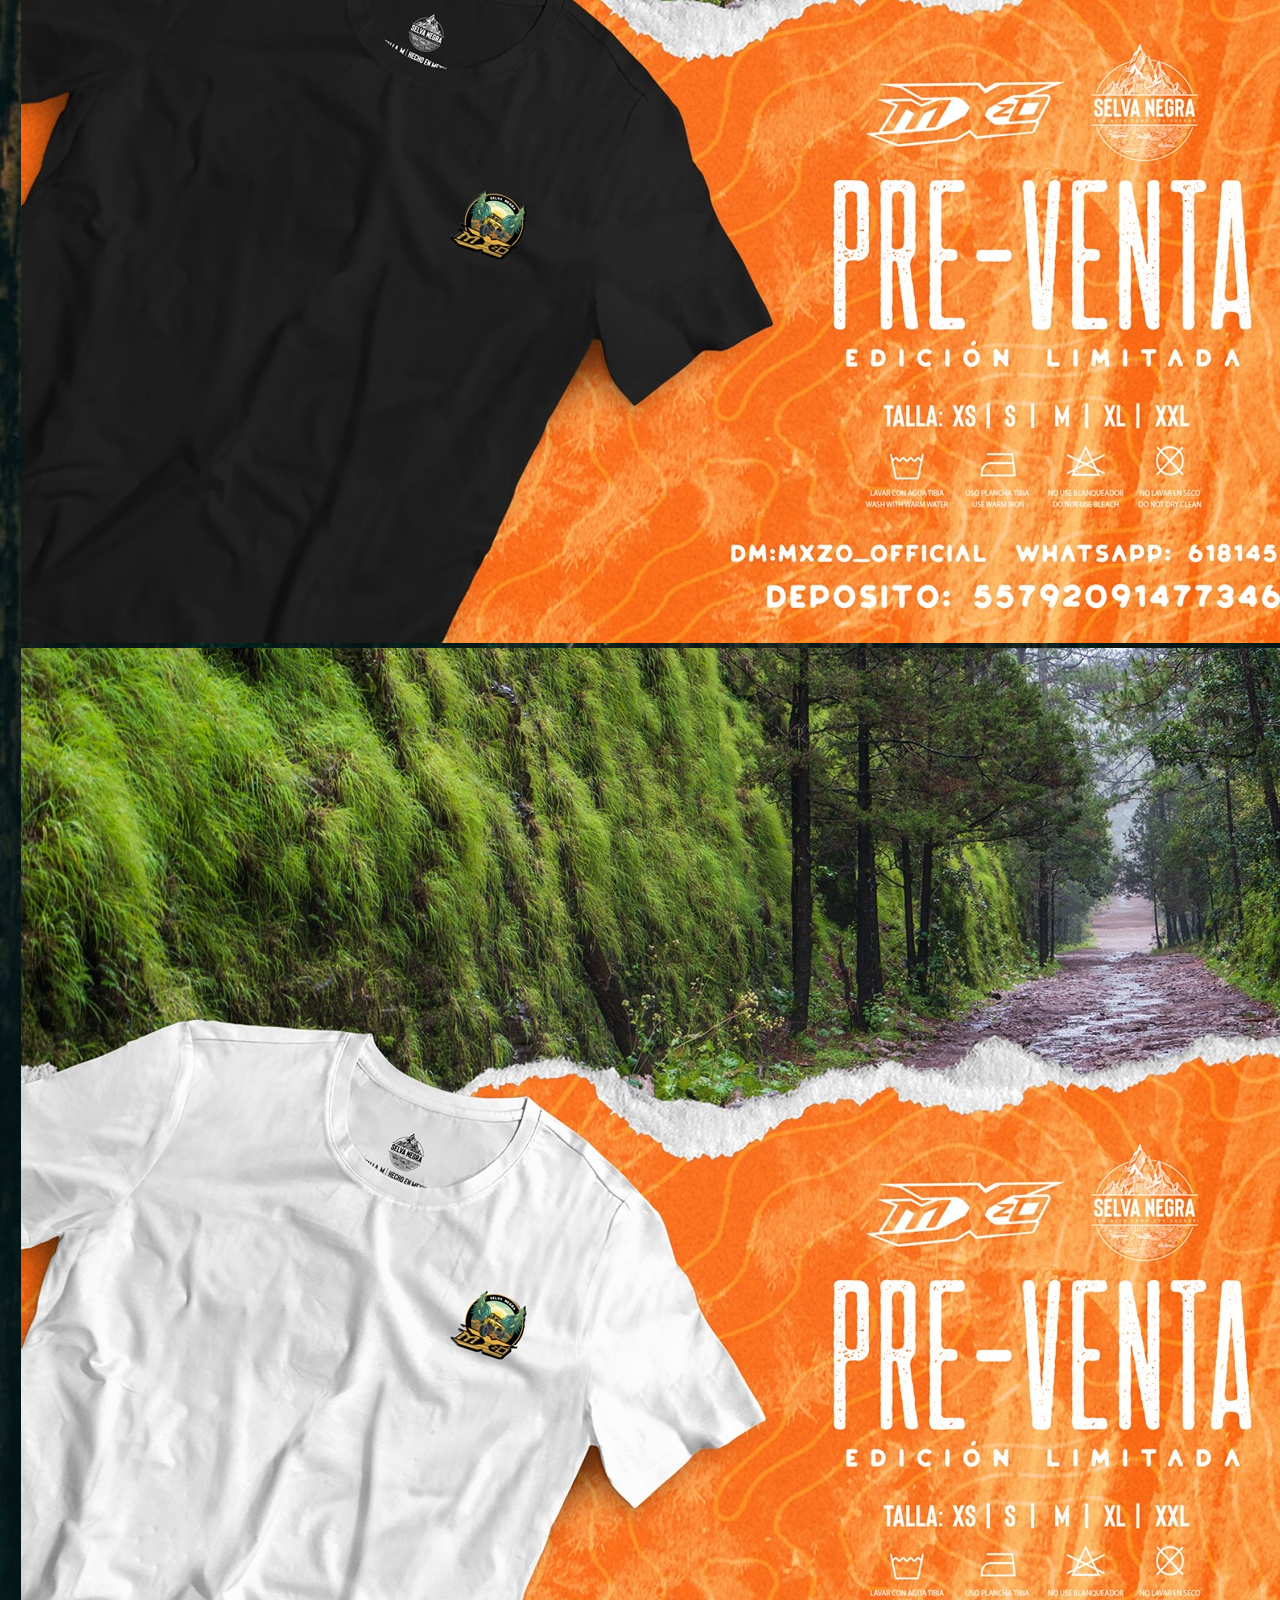
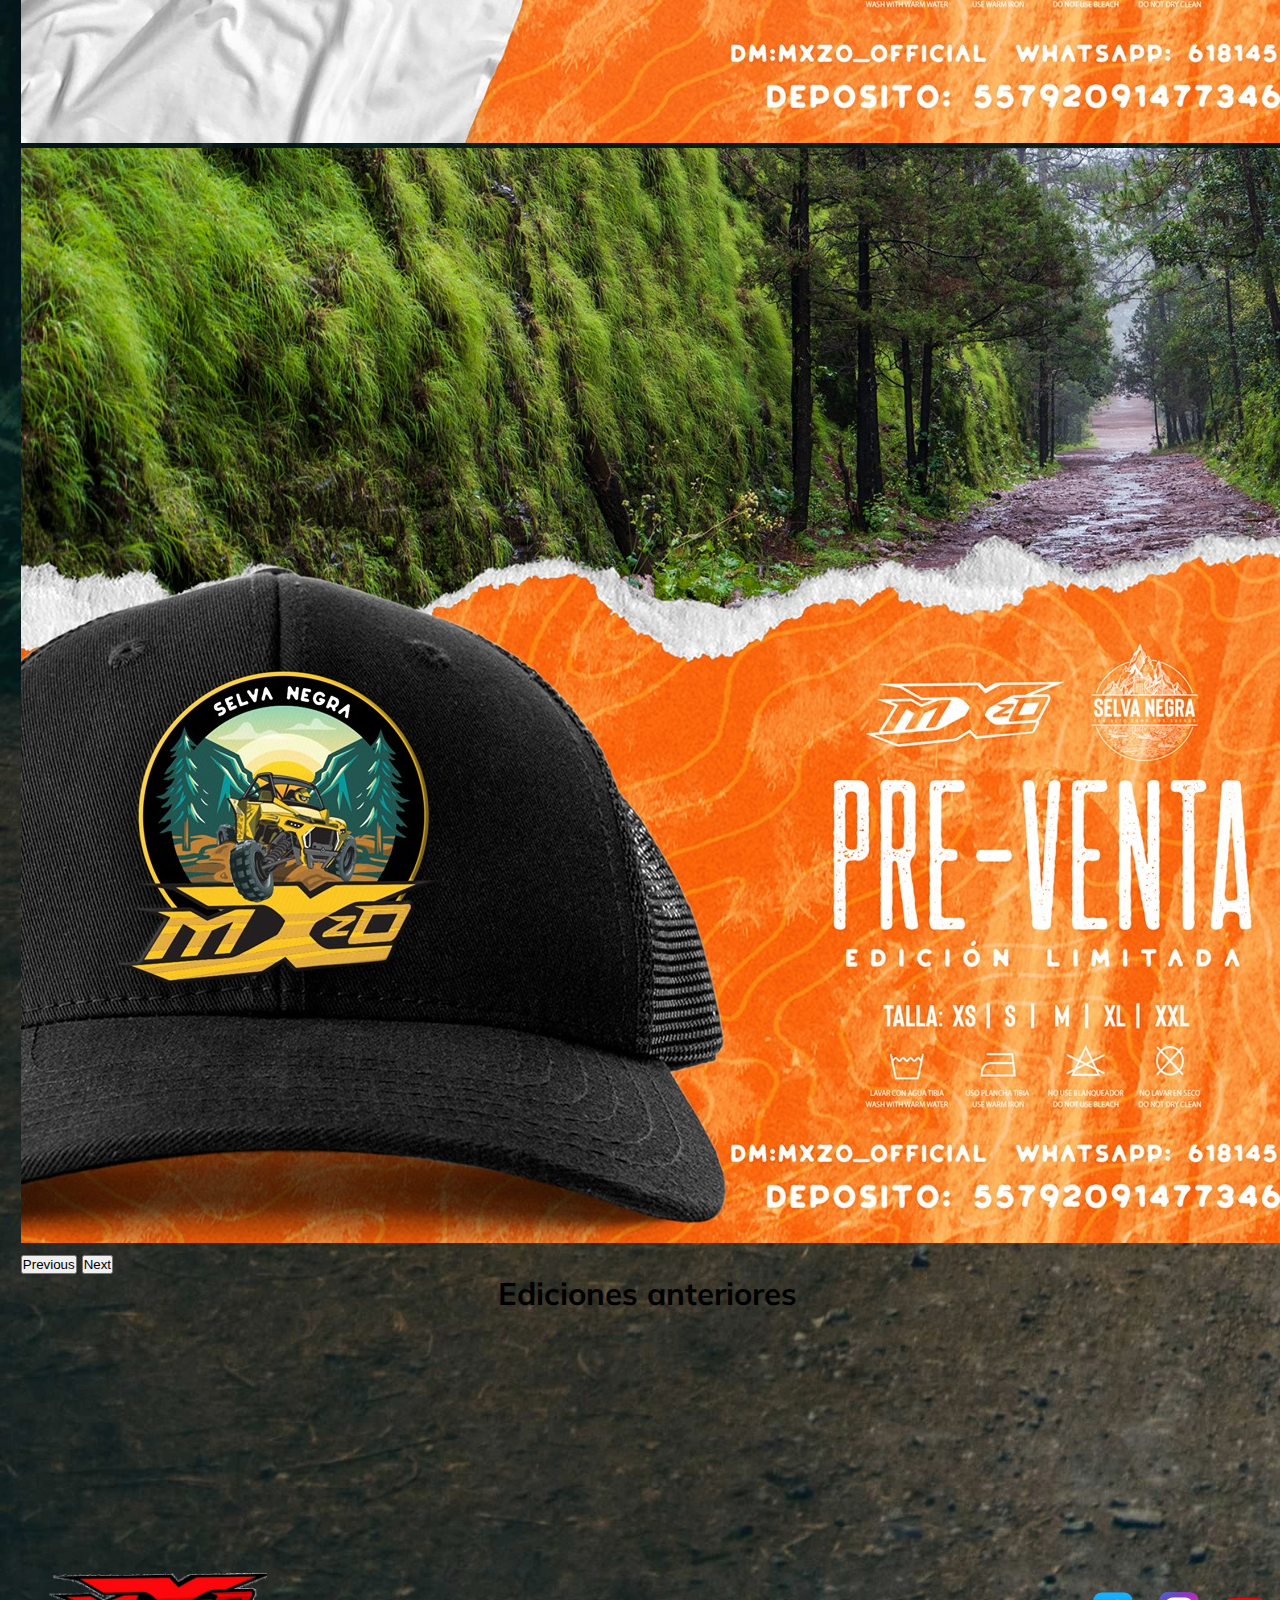
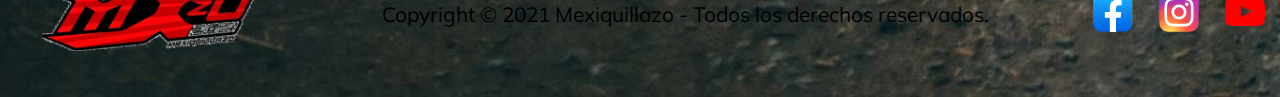
==== commit 37ff1e53: "mejorando home, reglas, mapa y registro" ====
--- a/index.html
+++ b/index.html
@@ -47,17 +47,23 @@
 					y vivir una experiencia inolvidable, del 10 al 16 julio no te lo puedes perder. 
 				</h2>
 			</section> 
-            <section class="bg-dark formulario--carrusel col-xl-7 col-lg-9 mx-auto">
+            <section class="bg-light formulario col-xl-10 col-lg-11 mx-auto">
+                <div class="formulario--datos">
+                    <img src="img/info1.jpg" class="d-block infoImg" alt="info1">
+                    <img src="img/info2.jpg" class="d-block infoImg" alt="info2">
+                </div>
+            </section>
+            <section class="bg-dark col-xl-8 col-lg-10 mb-3 mx-auto">
                 <div id="carouselExampleControls" class="carousel slide" data-bs-ride="carousel">
                     <div class="carousel-inner">
                         <div class="carousel-item active">
-                            <img src="img/galeria/caba1.jpg" class="d-block w-100 tamanoImagenes" alt="caba1">
+                            <img src="img/info4.jpg" class="d-block w-100" alt="info4">
                         </div>
                         <div class="carousel-item">
-                            <img src="img/galeria/caba2.jpg" class="d-block w-100 tamanoImagenes" alt="caba2">
+                            <img src="img/info5.jpg" class="d-block w-100" alt="info5">
                         </div>
                         <div class="carousel-item">
-                            <img src="img/galeria/caba3.jpg" class="d-block w-100 tamanoImagenes" alt="caba3">
+                            <img src="img/info6.jpg" class="d-block w-100" alt="info6">
                         </div>
                     </div>
                     <button class="carousel-control-prev" type="button" data-bs-target="#carouselExampleControls" data-bs-slide="prev">
@@ -70,11 +76,11 @@
                     </button>
                 </div>
 			</section> 
-            <section class="bg-light formulario col-xl-10 col-lg-11 mx-auto">
+            <section class="bg-light col-xl-10 col-lg-11 mx-auto">
                 <h2 class="titulo">Ediciones anteriores</h2>
                 <div class="d-flex justify-content-between formulario--datos">
                     <div class="px-2">
-                        <iframe width="380" height="214" src="https://www.youtube.com/embed/M3ZvIL6o-kg" title="YouTube video player" frameborder="0" 
+                        <iframe width="370" height="214" src="https://www.youtube.com/embed/M3ZvIL6o-kg" title="YouTube video player" frameborder="0" 
                             allow="accelerometer; autoplay; clipboard-write; encrypted-media; gyroscope; picture-in-picture" allowfullscreen>
                         </iframe>
                     </div>
@@ -84,7 +90,7 @@
                         </iframe>
                     </div>
                     <div class="px-2">
-                        <iframe width="380" height="214" src="https://www.youtube.com/embed/1DWJSd4Ege8" title="YouTube video player" frameborder="0" 
+                        <iframe width="365" height="214" src="https://www.youtube.com/embed/1DWJSd4Ege8" title="YouTube video player" frameborder="0" 
                             allow="accelerometer; autoplay; clipboard-write; encrypted-media; gyroscope; picture-in-picture" allowfullscreen>
                         </iframe>
                     </div>
--- a/sass/style2.css
+++ b/sass/style2.css
@@ -6,24 +6,18 @@
 
 body {
   min-height: 100vh;
-  background-image: linear-gradient(rgba(0, 0, 0, 0.5), rgba(0, 0, 0, 0.3)), url("../img/fondo2.jpg");
+  background-image: linear-gradient(rgba(0, 0, 0, 0.4), rgba(0, 0, 0, 0.1)), url("../img/fondoF.jpg");
   background-size: cover;
   font-family: "Mulish", sans-serif;
   font-size: 150%;
 }
 @media all and (min-width: 811px) {
   body {
-    font-size: 140%;
-  }
-}
-@media all and (min-width: 1368px) {
-  body {
     font-size: 130%;
   }
 }
 
 .main {
-  margin: 20px;
   width: 98%;
   height: 98%;
 }
@@ -45,12 +39,12 @@
 }
 .main nav li:hover {
   background-color: black;
-  transform: scale(1, 1);
+  transform: scale(1.1);
 }
-@media all and (min-width: 980px) {
+@media all and (min-width: 811px) {
   .main nav li:hover {
     background-color: green;
-    transform: scale(1.1, 1.1);
+    transform: scale(1.15);
   }
 }
 @media all and (min-width: 811px) {
@@ -74,7 +68,7 @@
   }
 }
 .main .formulario .separa {
-  margin-left: 1em;
+  margin-right: 1em;
 }
 .main footer {
   margin-top: 1em;
@@ -84,12 +78,17 @@
   align-items: center;
 }
 .main footer .iconos {
-  margin: 1em;
-  width: 50px;
+  margin: 0.5em;
+  width: 40px;
 }
 @media all and (min-width: 811px) {
   .main footer {
     flex-direction: row;
+  }
+}
+@media all and (min-width: 811px) {
+  .main {
+    margin: 1em;
   }
 }
 
@@ -111,32 +110,6 @@
     opacity: 1;
   }
 }
-.info__imag {
-  margin-left: auto;
-  margin-right: auto;
-  display: block;
-}
-
-.tamanoImagenes {
-  width: 100%;
-  height: 500px;
-  margin: 0px;
-  padding: 10px;
-}
-
-.reglas {
-  padding-left: 30px;
-}
-.reglas .separacion {
-  padding-top: 10px;
-  padding-bottom: 10px;
-}
-
-.titulo, .cuidado {
-  text-align: center;
-  font-weight: bold;
-}
-
 .letraXLL {
   font-size: 200%;
 }
@@ -165,6 +138,36 @@
   font-size: 30%;
 }
 
+.tamanoImagenes {
+  width: 100%;
+  height: 500px;
+  margin: 0px;
+  padding: 10px;
+}
+
+.reglas {
+  padding-left: 4em;
+}
+.reglas .separacion {
+  padding-bottom: 1.5em;
+}
+
+.titulo, .cuidado {
+  text-align: center;
+  font-weight: bold;
+}
+
+.infoImg {
+  max-width: 100%;
+  max-height: 100%;
+}
+@media all and (min-width: 811px) {
+  .infoImg {
+    max-width: 50%;
+    max-height: 50%;
+  }
+}
+
 .cuidado {
   font-size: 28px;
   font-weight: bold;
